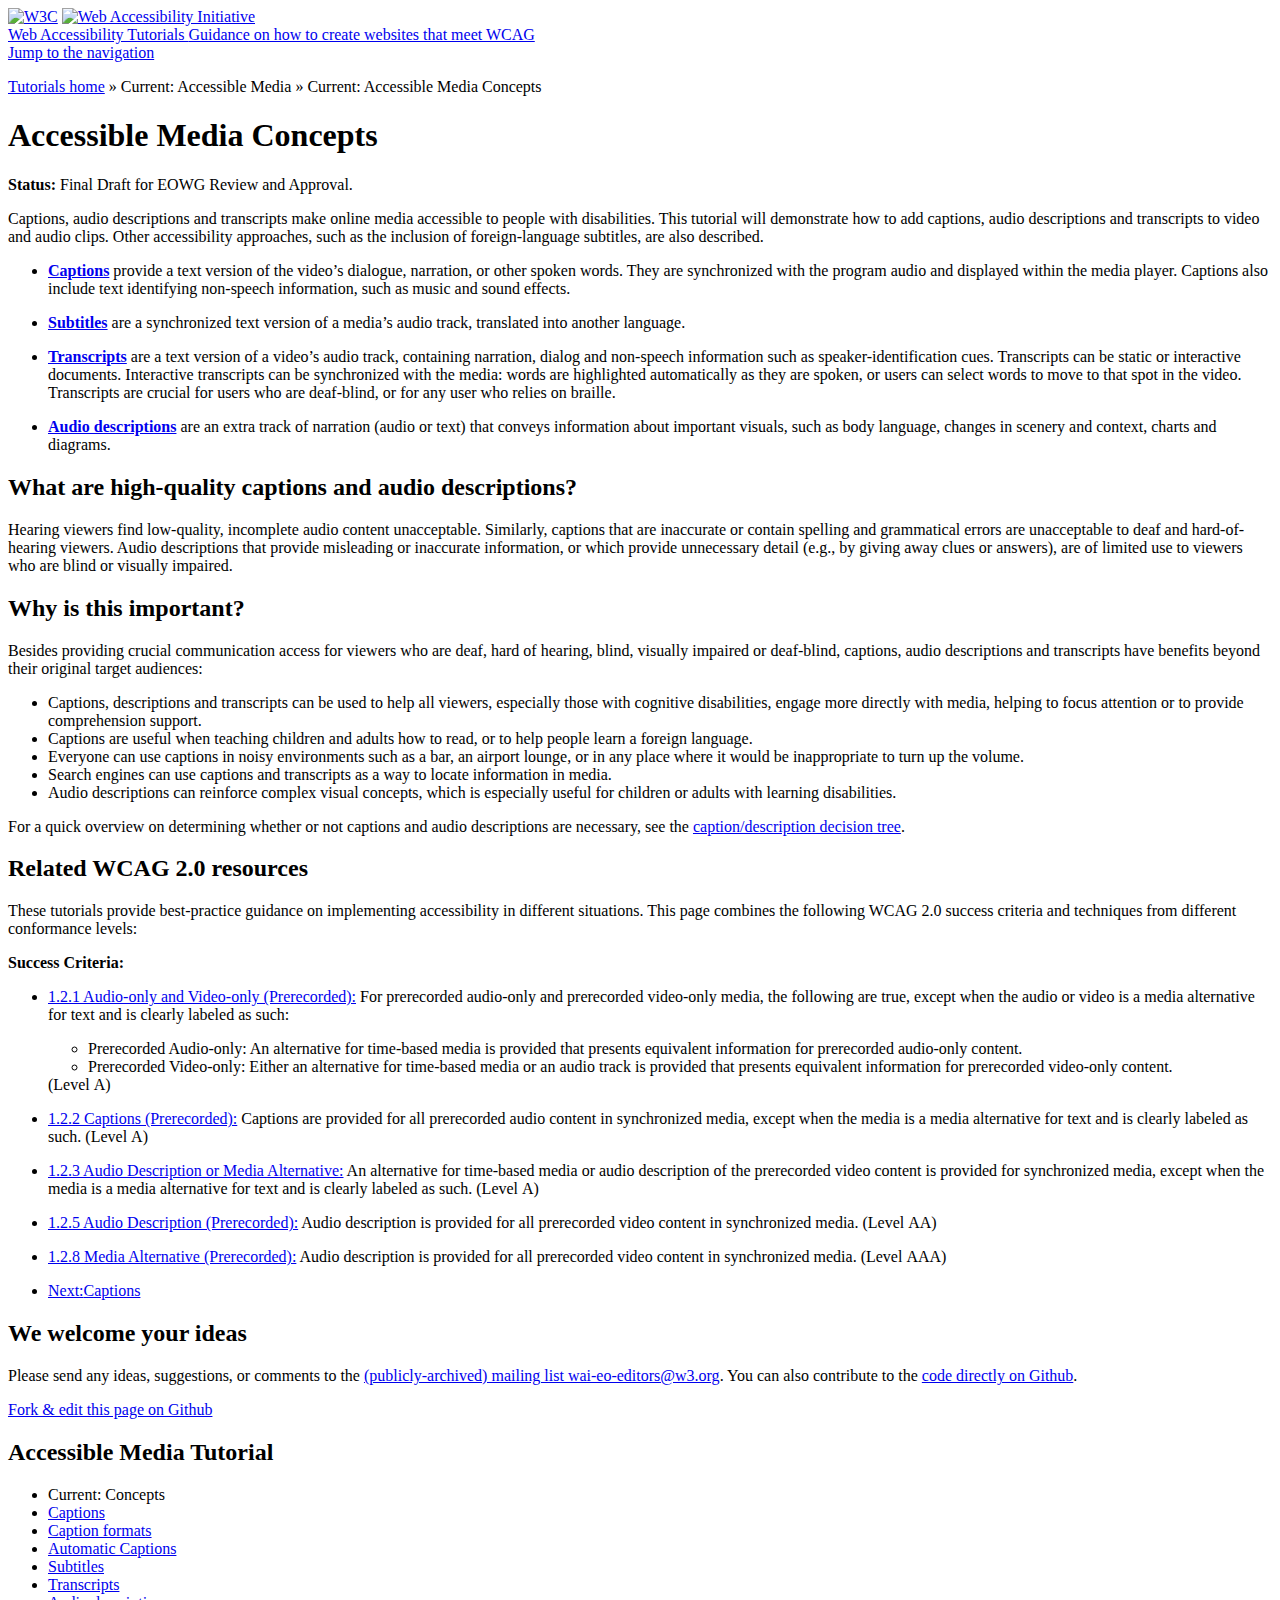
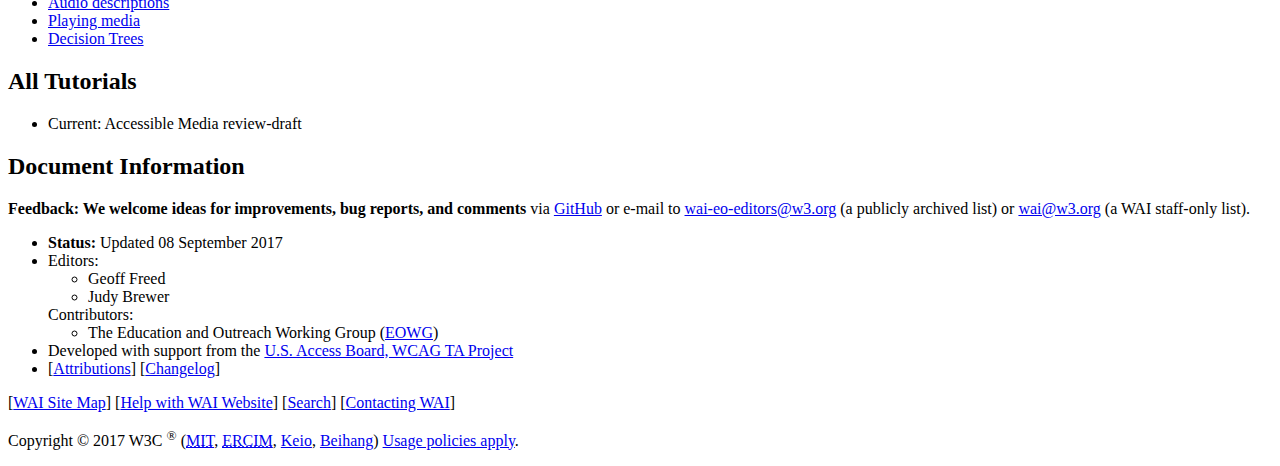
==== accessible-media/index.html @ 7a849d31 "Automated commit at 2017-09-08 07:54:33 UTC by middleman-deploy 1.0.0" ====
<!doctype html>
<html class="no-js no-svg" lang="en">
<head>
  <meta charset="utf-8">
  <title>
  Accessible Media Concepts
  
    
       &bull; Accessible Media
    
  
  &bull; WAI Web Accessibility Tutorials
  </title>
  <link rel="canonical" href="https://www.w3.org/WAI/tutorials/accessible-media/" />
  <meta name="viewport" content="width=device-width">
  <link href="../stylesheets/wai-act-1949c06f.css" rel="stylesheet" type="text/css" />
  <script src="../javascripts/modernizr-a1c597b5.js" type="text/javascript"></script>
  <link rel="mask-icon" href="../img/w3cwai-maskicon-cf2cdf03.svg" color="#003366">
</head>
<body class="texts">
  <header role="banner">
    <div class="w3c-wai-header">
      <a href="http://w3.org/"><img alt="W3C" width="90" src="../img/w3c-bde9a11f.svg" /></a>
      <a href="http://w3.org/WAI/" class="wai"><img alt="Web Accessibility Initiative" src="../img/wai-590850fc.svg" /></a>
    </div>
    <div class="page-title">
      <a class="" href="../">Web Accessibility Tutorials <span class="subheading">Guidance on how to create websites that meet WCAG</span></a>
    </div>
  </header>
  <div class="with-side-menu">
    <nav aria-label="Skip links" role="navigation">
      <a href="#nav" class="btn btn-jump">Jump to the navigation</a>
    </nav>
<main role="main" class="content review-draft">
  <article role="article">
    <header class="tutorial-heading">
      <nav class="breadcrumb" aria-label="Breadcrumbs" role="navigation">
        <p>
          <span class="home"><a class="" href="../"><span class="count"></span><span class="txt">Tutorials home</span></a></span> <span class="icon icon-chevron-right"></span><span class="visuallyhidden">»</span>
          <span class="other">
            
            
              <span class="current-a"><span class="count"></span><span class="txt"><span class="visuallyhidden">Current: </span>Accessible Media</span></span> <span class="icon icon-chevron-right"></span><span class="visuallyhidden">»</span>
            
            <span class="current-a"><span class="count"></span><span class="txt"><span class="visuallyhidden">Current: </span>Accessible Media Concepts</span></span>
          </span>
        </p>
      </nav>
      <h1>
        Accessible Media Concepts
      </h1>
    </header>

    
    
    
      <div class="status">
        <p><strong>Status:</strong> Final Draft for EOWG Review and Approval.</p>
      </div>
    


    <div class="inner">

      

              
      


      <p>Captions, audio descriptions and transcripts make online media accessible to people with disabilities. This tutorial will demonstrate how to add captions, audio descriptions and transcripts to video and audio clips. Other accessibility approaches, such as the inclusion of foreign-language subtitles, are also described.</p>

<ul>
  <li>
    <p><a href="production-captions/"><strong>Captions</strong></a> provide a text version of the video’s dialogue, narration, or other spoken words. They are synchronized with the program audio and displayed within the media player. Captions also include text identifying non-speech information, such as music and sound effects.</p>
  </li>
  <li>
    <p><a href="subtitles/"><strong>Subtitles</strong></a> are a synchronized text version of a media’s audio track, translated into another language.</p>
  </li>
  <li>
    <p><a href="transcript/"><strong>Transcripts</strong></a> are a text version of a video’s audio track, containing narration, dialog and non-speech information such as speaker-identification cues. Transcripts can be static or interactive documents. Interactive transcripts can be synchronized with the media: words are highlighted automatically as they are spoken, or users can select words to move to that spot in the video.  Transcripts are crucial for users who are deaf-blind, or for any user who relies on braille.</p>
  </li>
  <li>
    <p><a href="production-audio-description/"><strong>Audio descriptions</strong></a> are an extra track of narration (audio or text) that conveys information about important visuals, such as body language, changes in scenery and context, charts and diagrams.</p>
  </li>
</ul>

<h2 id="what-are-high-quality-captions-and-audio-descriptions">What are high-quality captions and audio descriptions?</h2>

<p>Hearing viewers find low-quality, incomplete audio content unacceptable. Similarly, captions that are inaccurate or contain spelling and grammatical errors are unacceptable to deaf and hard-of-hearing viewers. Audio descriptions that provide misleading or inaccurate information, or which provide unnecessary detail (e.g., by giving away clues or answers), are of limited use to viewers who are blind or visually impaired.</p>

<h2 id="why-is-this-important">Why is this important?</h2>

<p>Besides providing crucial communication access for viewers who are deaf, hard of hearing, blind, visually impaired or deaf-blind, captions, audio descriptions and transcripts have benefits beyond their original target
audiences:</p>

<ul>
  <li>Captions, descriptions and transcripts can be used to help all viewers, especially those with cognitive disabilities, engage more directly with media, helping to focus attention or to provide comprehension support.</li>
  <li>Captions are useful when teaching children and adults how to read,
or to help people learn a foreign language.</li>
  <li>Everyone can use captions in noisy
environments such as a bar, an airport lounge, or in any place
where it would be inappropriate to turn up the volume.</li>
  <li>Search engines can use captions and transcripts as a way to locate information in media.</li>
  <li>Audio descriptions can reinforce complex visual concepts, which is
especially useful for children or adults with learning disabilities.</li>
</ul>

<p>For a quick overview on determining whether or not captions and audio
descriptions are necessary, see the <a href="decision-tree/">caption/description decision
tree</a>.</p>



      <div class="resources">
  <h2 id="related">Related WCAG 2.0 resources</h2>
  <div class="resources-inner">
	  <p>These tutorials provide best-practice guidance on implementing accessibility in different situations. This page combines the following WCAG 2.0 success criteria and techniques from different conformance levels:</p>
	  
	    <p><strong>Success Criteria:</strong></p>
	    <ul>
	      
	        
	          
	        
	      
	        
	          
	            <li><p><a href="https://www.w3.org/WAI/WCAG20/quickref/#qr-media-equiv-av-only-alt">1.2.1 Audio-only and Video-only (Prerecorded):</a> For prerecorded audio-only and prerecorded video-only media, the following are true, except when the audio or video is a media alternative for text and is clearly labeled as such:<ul><li>Prerecorded Audio-only: An alternative for time-based media is provided that presents equivalent information for prerecorded audio-only content.</li><li>Prerecorded Video-only: Either an alternative for time-based media or an audio track is provided that presents equivalent information for prerecorded video-only content.</li></ul> (Level&nbsp;A)</p></li>
	          
	        
	      
	        
	          
	            <li><p><a href="https://www.w3.org/WAI/WCAG20/quickref/#qr-media-equiv-captions">1.2.2 Captions (Prerecorded):</a> Captions are provided for all prerecorded audio content in synchronized media, except when the media is a media alternative for text and is clearly labeled as such. (Level&nbsp;A)</p></li>
	          
	        
	      
	        
	          
	            <li><p><a href="https://www.w3.org/WAI/WCAG20/quickref/#qr-media-equiv-audio-desc">1.2.3 Audio Description or Media Alternative:</a> An alternative for time-based media or audio description of the prerecorded video content is provided for synchronized media, except when the media is a media alternative for text and is clearly labeled as such. (Level&nbsp;A)</p></li>
	          
	        
	      
	        
	          
	            <li><p><a href="https://www.w3.org/WAI/WCAG20/quickref/#qr-media-equiv-audio-desc-only">1.2.5 Audio Description (Prerecorded):</a> Audio description is provided for all prerecorded video content in synchronized media. (Level&nbsp;AA)</p></li>
	          
	        
	      
	        
	          
	        
	      
	        
	          
	            <li><p><a href="https://www.w3.org/WAI/WCAG20/quickref/#qr-media-equiv-text-doc">1.2.8 Media Alternative (Prerecorded):</a> Audio description is provided for all prerecorded video content in synchronized media. (Level&nbsp;AAA)</p></li>
	          
	        
	      
	        
	          
	        
	      
	        
	          
	        
	      
	        
	          
	        
	      
	        
	          
	        
	      
	        
	          
	        
	      
	        
	          
	        
	      
	        
	          
	        
	      
	        
	          
	        
	      
	        
	          
	        
	      
	        
	          
	        
	      
	        
	          
	        
	      
	        
	          
	        
	      
	        
	          
	        
	      
	        
	          
	        
	      
	        
	          
	        
	      
	        
	          
	        
	      
	        
	          
	        
	      
	        
	          
	        
	      
	        
	          
	        
	      
	        
	          
	        
	      
	        
	          
	        
	      
	        
	          
	        
	      
	        
	          
	        
	      
	        
	          
	        
	      
	    </ul>
	  
	  
  </div>
</div>


      <nav role="navigation" aria-label="Previous/Next" id="tools">
  <ul>
    
      
      
        
        
          <li class="next">
            <span><a rel="next" class="" href="production-captions/"><span class="count"></span><span class="txt"><span class="dir">Next:</span><span class="title">Captions</span></span></a></span>
          </li>
        
      
      
        
        
      
      
        
        
      
      
        
        
      
      
        
        
      
      
        
        
      
      
        
        
      
      
        
        
      
    
  </ul>
</nav>


      <aside class="side-box github" role="complementary">
  <h2 class="heading">We welcome your ideas</h2>
  <p>Please send any ideas, suggestions, or comments to the <a href="mailto:wai-eo-editors@w3.org?subject=[Tutorial%20Feedback]">(publicly-archived) mailing list wai-eo-editors@w3.org</a>. You can also contribute to the <a href="https://github.com/w3c/wai-media-intro" rel="nofollow">code directly on Github</a>.</p>

	<div class="editpage">
  	<a class="btn" href="https://github.com/w3c/wai-media-intro/blob/master/source/accessible-media/index.html.erb.md">Fork &amp; edit this page on Github</a>
	</div>

</aside>


    </div>
  </article>
</main>
<div class="navigation">
  <nav role="navigation" aria-label="Main" id="nav">
    <h2 class="list-heading" id="list-heading-tutorials">
      
        Accessible Media Tutorial
      
    </h2>
    <ul aria-labelledby="list-heading-tutorials">

        

      
        
          <li class="intro"><span class="current-a"><span class="count"></span><span class="txt"><span class="visuallyhidden">Current: </span>Concepts</span></span></li>
        
        
          
            <li><a class="" href="production-captions/"><span class="count"></span><span class="txt">Captions</span></a></li>
          
        
          
            <li><a class="" href="formats/"><span class="count"></span><span class="txt">Caption formats</span></a></li>
          
        
          
            <li><a class="" href="automatically-generated-captions/"><span class="count"></span><span class="txt">Automatic Captions</span></a></li>
          
        
          
            <li><a class="" href="subtitles/"><span class="count"></span><span class="txt">Subtitles</span></a></li>
          
        
          
            <li><a class="" href="transcript/"><span class="count"></span><span class="txt">Transcripts</span></a></li>
          
        
          
            <li><a class="" href="production-audio-description/"><span class="count"></span><span class="txt">Audio descriptions</span></a></li>
          
        
          
            <li><a class="" href="playing/"><span class="count"></span><span class="txt">Playing media</span></a></li>
          
        
          
            <li><a class="" href="decision-tree/"><span class="count"></span><span class="txt">Decision Trees</span></a></li>
          
        
      
    </ul>
    <h2 class="list-heading" id="list-heading-topics">
  All Tutorials
</h2>
<ul class="topics" aria-labelledby="list-heading-topics">
  <li><span class="current-a"><span class="count"></span><span class="txt"><span class="visuallyhidden">Current: </span>Accessible Media <span class="status">review-draft</span></span></span></li>
</ul>

  </nav>
</div>
  </div>
	<footer id="footer" role="contentinfo" aria-labelledby="wai_footerheading">
    <div>
		<h2 id="wai_footerheading">Document Information</h2>
    <p><strong>Feedback: We welcome ideas for improvements, bug reports, and comments</strong> via <a href="https://github.com/w3c/wai-tutorials">GitHub</a> or e-mail to <a href="mailto:wai-eo-editors@w3.org">wai-eo-editors@w3.org</a> (a publicly archived list) or <a href="mailto:wai@w3.org">wai@w3.org</a> (a WAI staff-only list).</p>
		<ul>
			<li><strong>Status:</strong>
				
	      	Updated
	      
	      08 September 2017
	      
			</li>
      <li>
  Editors:
  <ul class="inline">
    <li>Geoff Freed</li><li>Judy Brewer</li>
  </ul>

  Contributors:
  <ul class="inline">
    <li>The Education and Outreach Working Group (<a href="https://www.w3.org/WAI/EO/">EOWG</a>)</li>
  </ul>
</li>

<li>
  Developed with support from the <a href="https://www.w3.org/WAI/WCAGTA/">U.S. Access Board, WCAG TA Project</a>
</li>

      <li>[<a class="" href="../attributions/"><span class="count"></span><span class="txt">Attributions</span></a>]  [<a class="" href="../changelog/"><span class="count"></span><span class="txt">Changelog</span></a>]</li>
    </ul>
    <p>
    	[<a href="https://www.w3.org/WAI/sitemap.html">WAI Site Map</a>]
    	[<a href="https://www.w3.org/WAI/sitehelp.html">Help with WAI Website</a>]
    	[<a href="https://www.w3.org/WAI/search.php">Search</a>]
    	[<a href="https://www.w3.org/WAI/contacts">Contacting WAI</a>]
		</p>
    <div class="copyright">
        <p>
	        Copyright &#xA9; 2017 W3C <sup>&#xAE;</sup> (<a href="http://www.csail.mit.edu/"><abbr title="Massachusetts Institute of Technology">MIT</abbr></a>, <a href="http://www.ercim.eu/"><abbr title="European Research Consortium for Informatics and Mathematics">ERCIM</abbr></a>, <a href="http://www.keio.ac.jp/">Keio</a>, <a href="http://ev.buaa.edu.cn/">Beihang</a>) <a href="/Consortium/Legal/ipr-notice">Usage policies apply</a>.
        </p>
      </div><!-- ends copyright -->
    </div>
	</footer>
	<script src="../javascripts/main-818b5637.js" type="text/javascript"></script>
  <!-- Piwik -->
  <script type="text/javascript">
  var _paq = _paq || [];
  _paq.push(["setDomains", ["*.www.w3.org/WAI"]]);
  _paq.push(['trackPageView']);
  _paq.push(['enableLinkTracking']);
  (function() {
  var u="//www.w3.org/analytics/piwik/";
  _paq.push(['setTrackerUrl', u+'piwik.php']);
  _paq.push(['setSiteId', 328]);
  var d=document, g=d.createElement('script'),
  s=d.getElementsByTagName('script')[0];
  g.type='text/javascript'; g.async=true; g.defer=true; g.src=u+'piwik.js';
  s.parentNode.insertBefore(g,s);
  })();
  </script>
  <noscript><p><img src="//www.w3.org/analytics/piwik/piwik.php?idsite=328"
  style="border:0;" alt="" /></p></noscript>
  <!-- End Piwik Code -->
	</body>
</html>
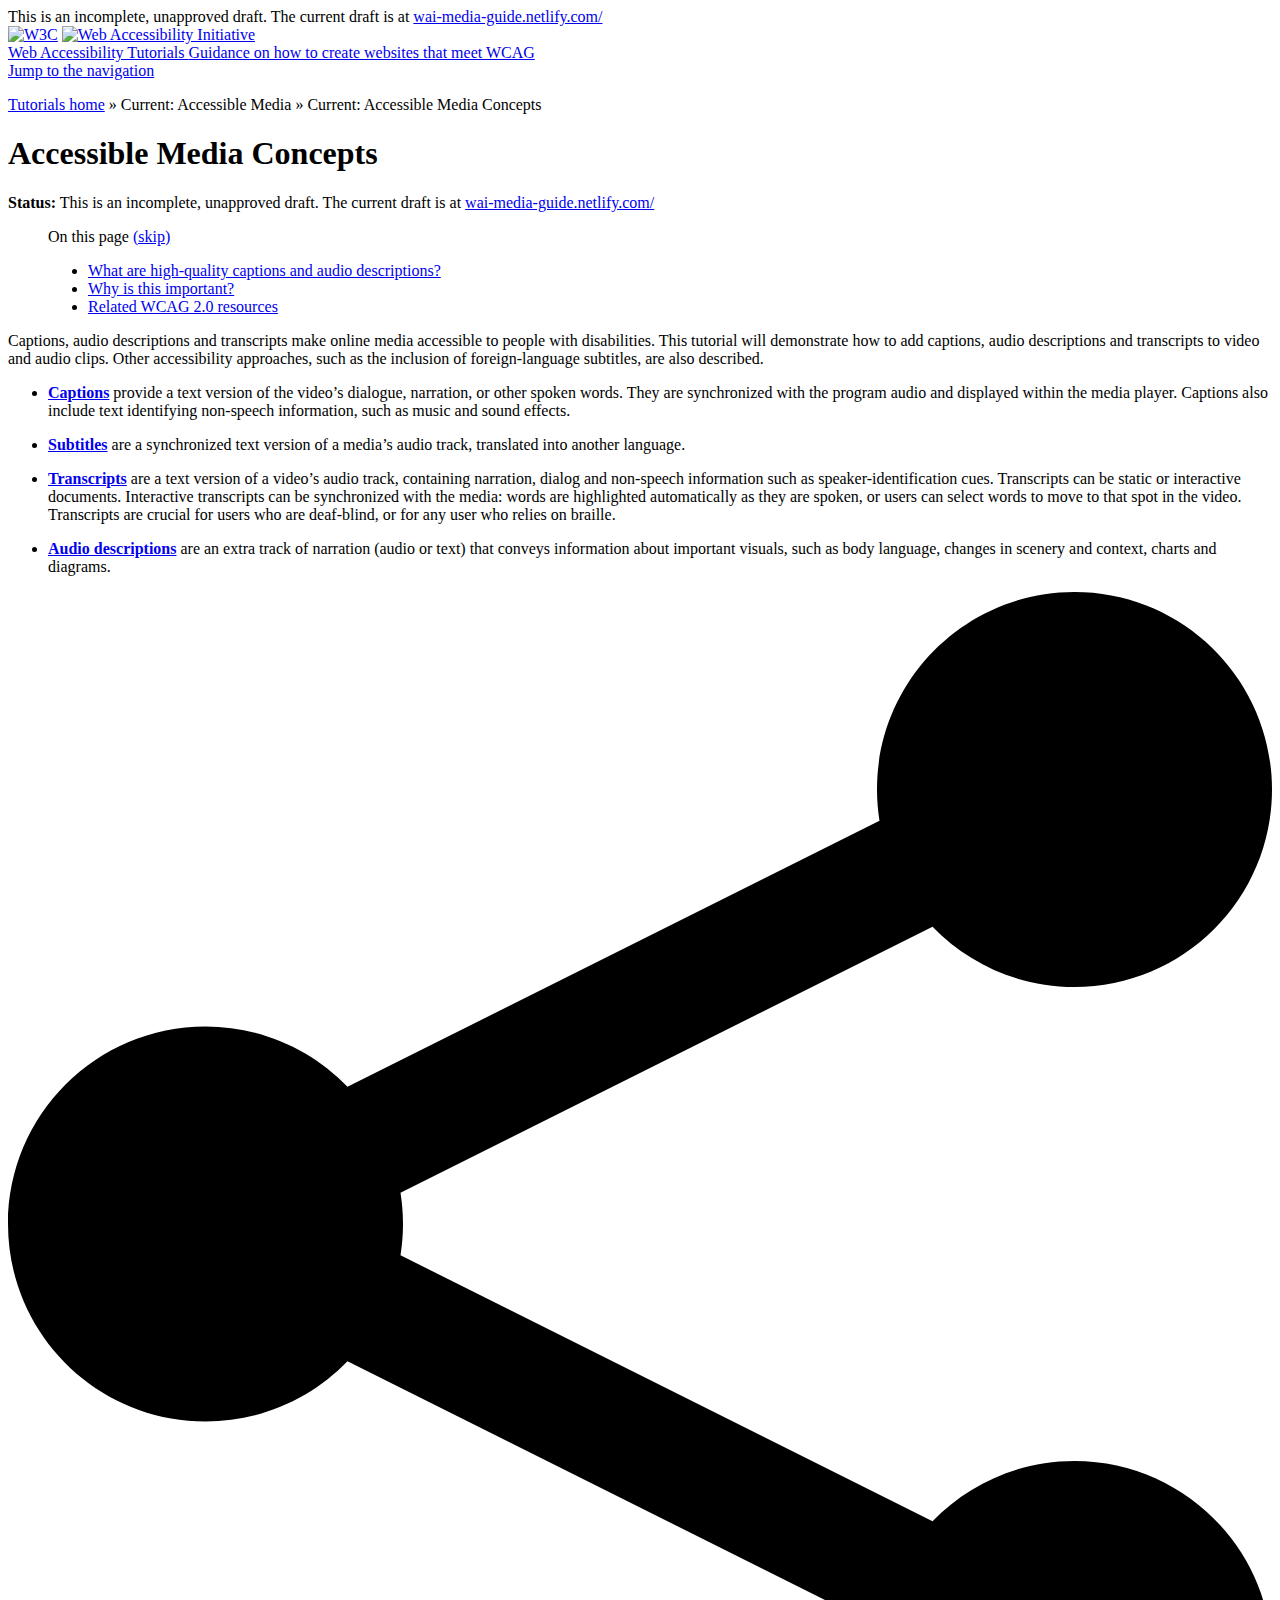
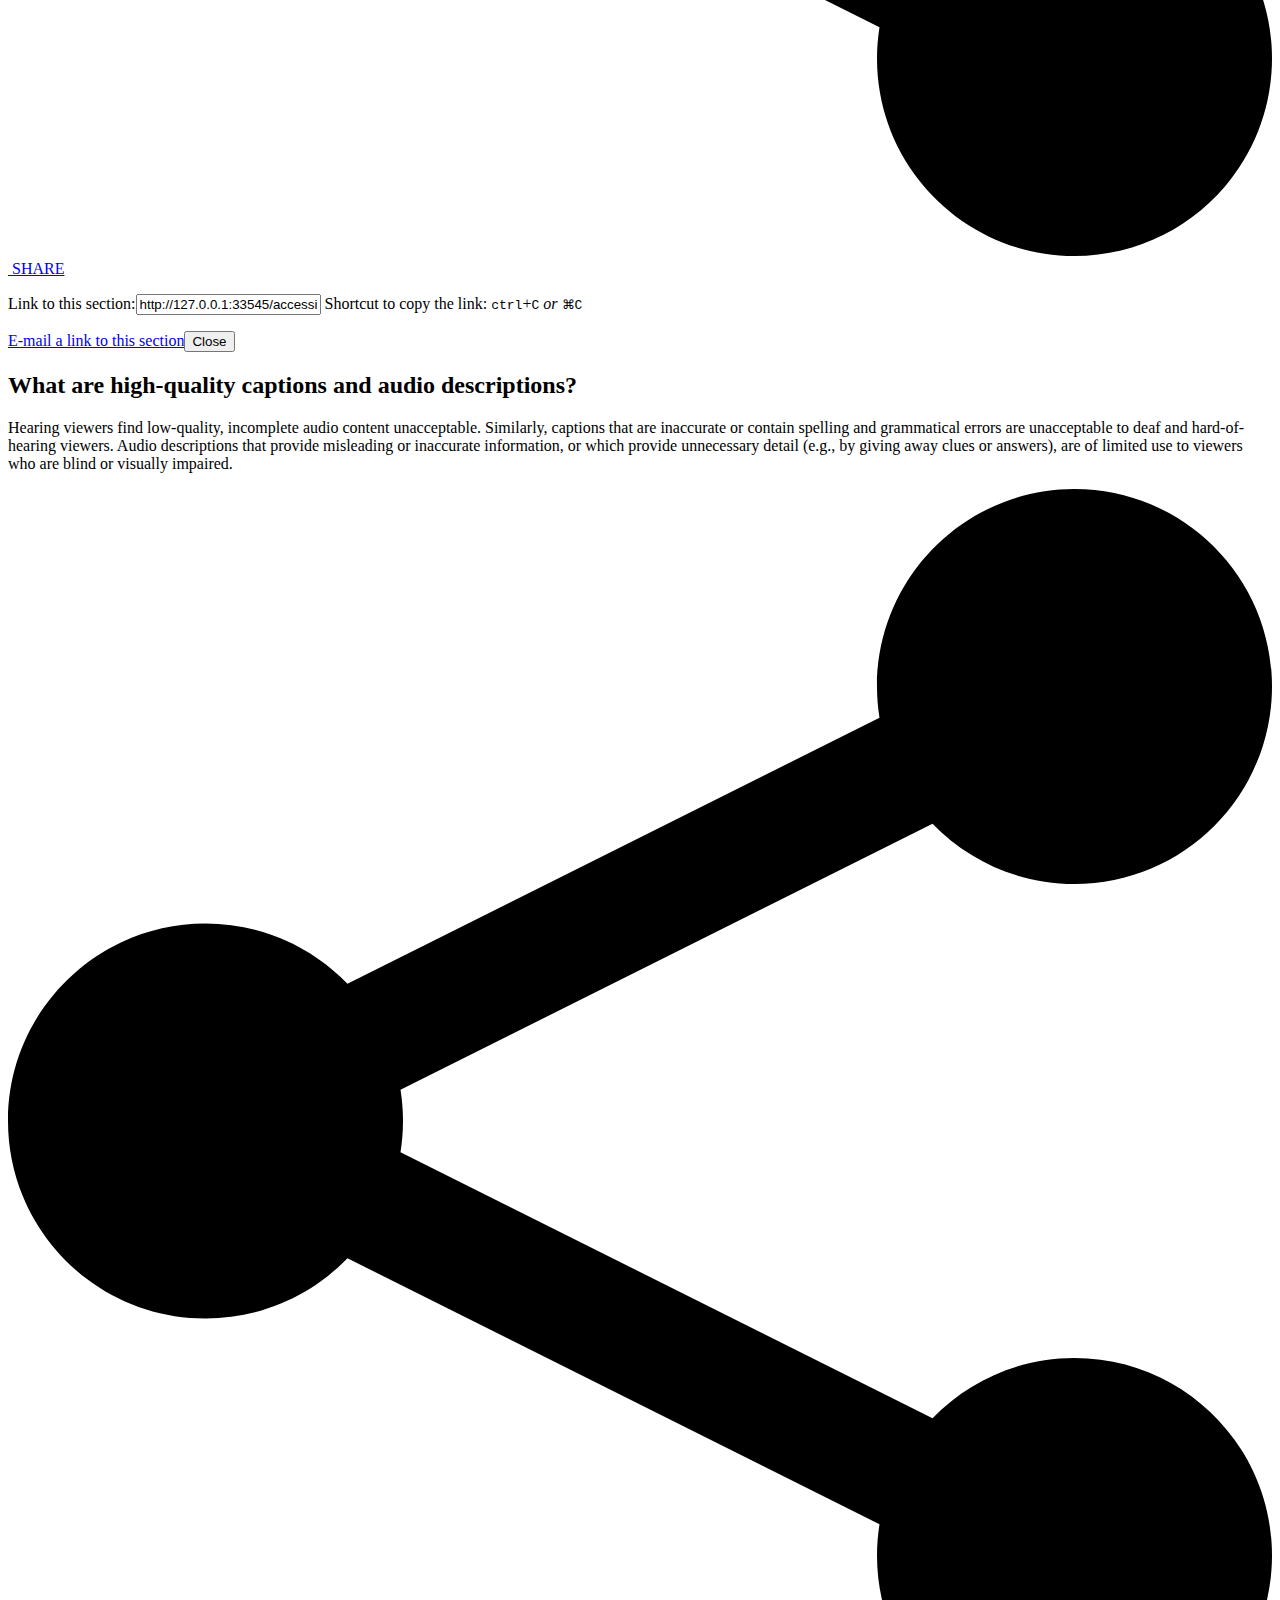
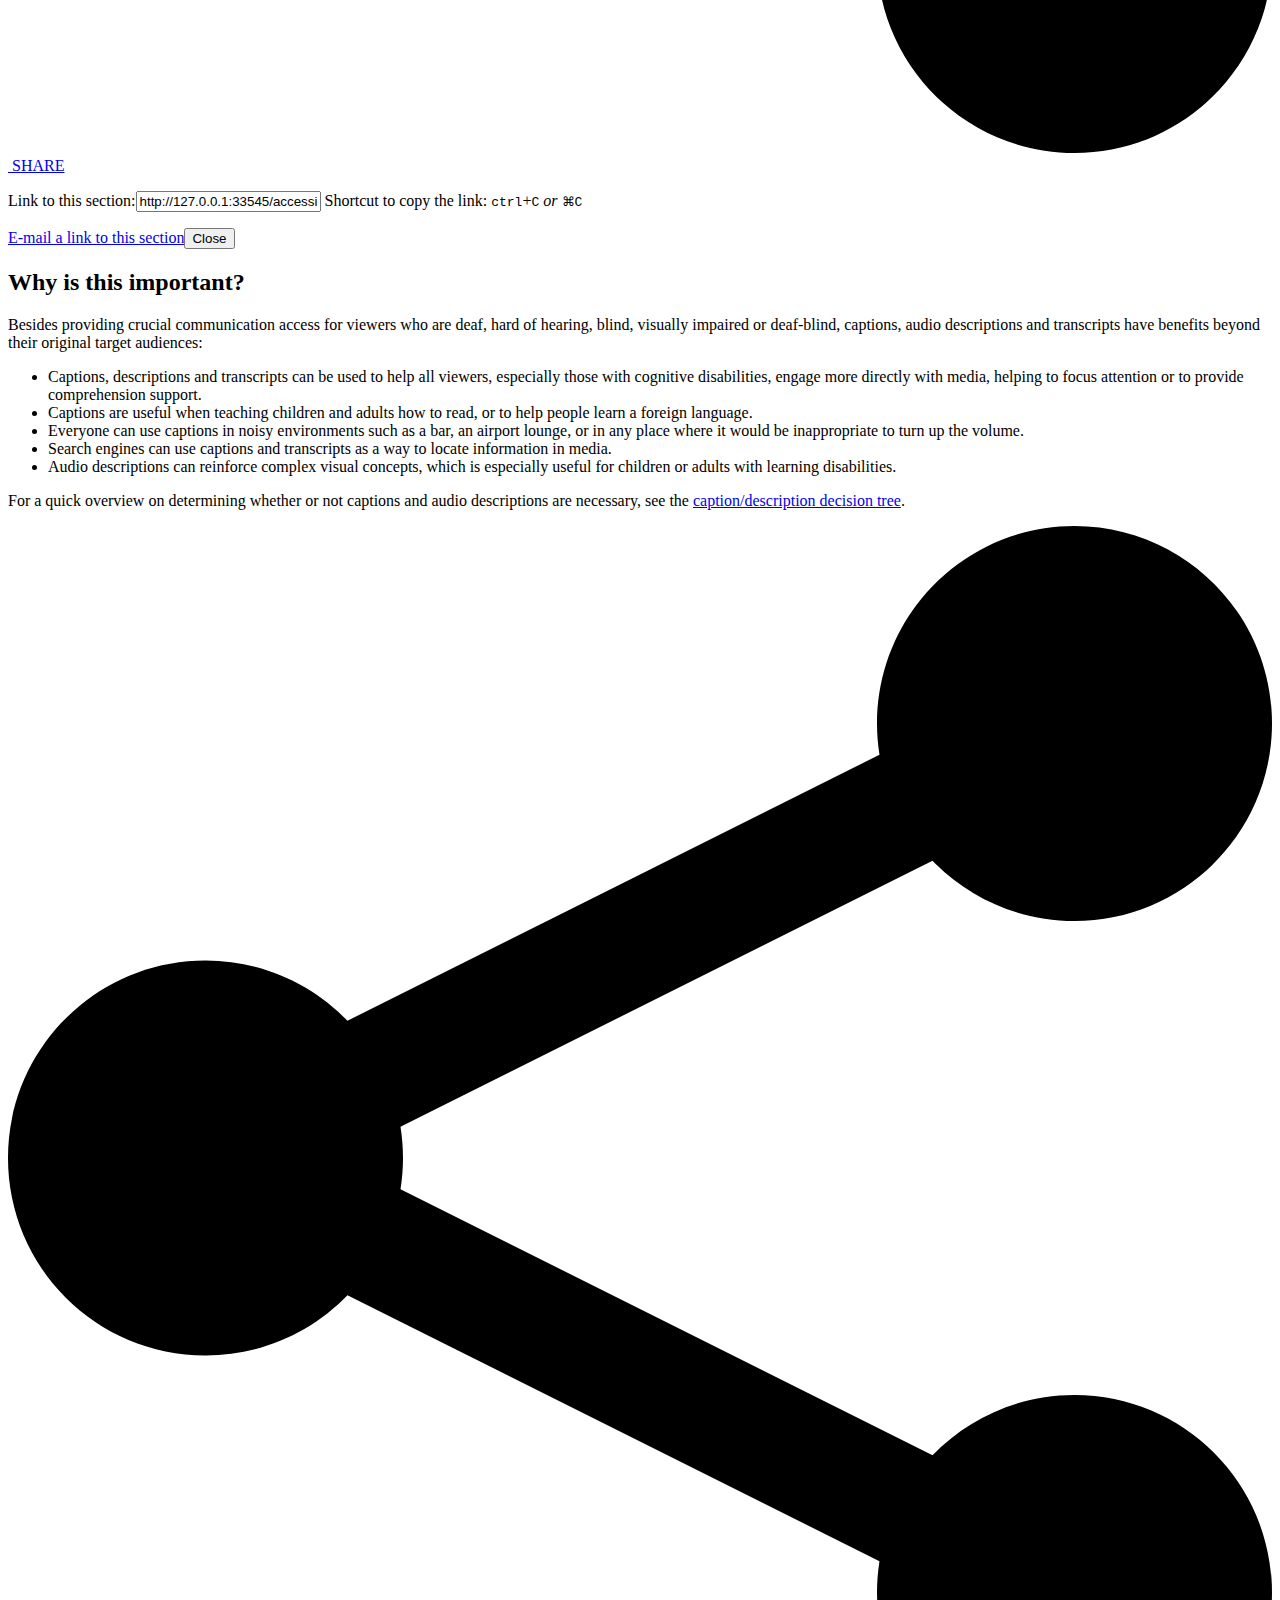
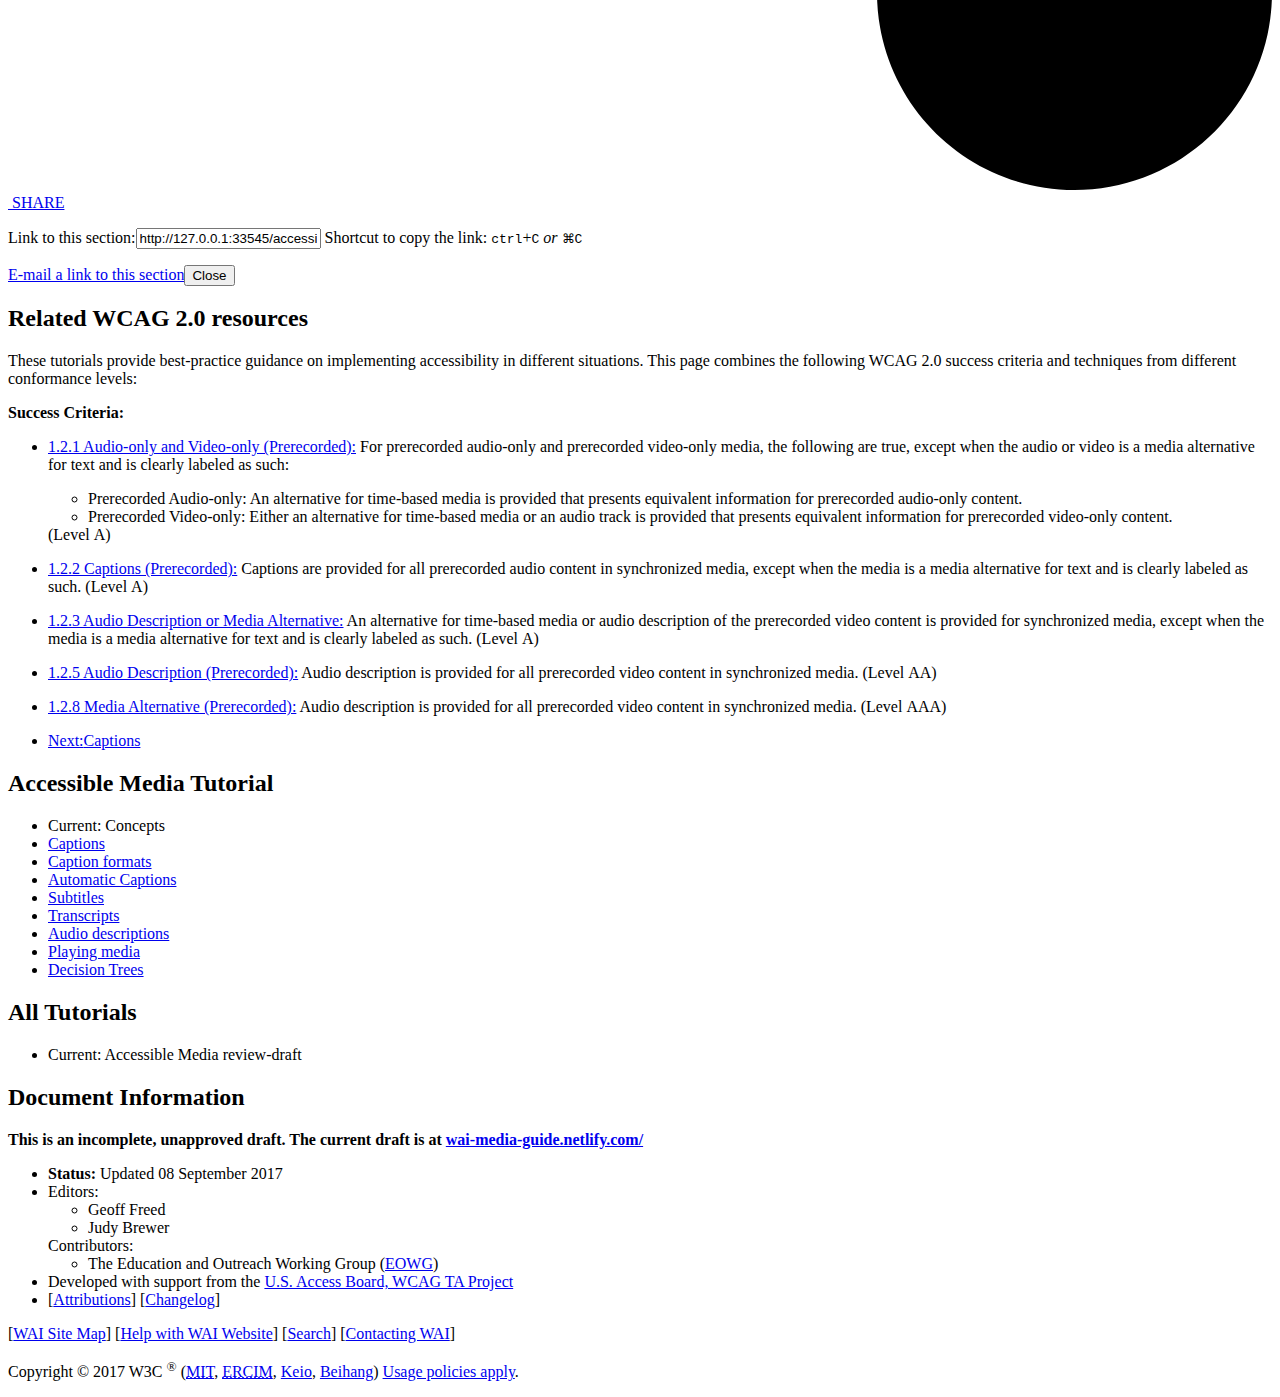
==== commit b724e3eb: "Point to netlify preview, ask robots to no-index the pages" ====
--- a/accessible-media/index.html
+++ b/accessible-media/index.html
@@ -4,14 +4,14 @@
   <meta charset="utf-8">
   <title>
   Accessible Media Concepts
-  
-    
+
+
        &bull; Accessible Media
-    
-  
+
+
   &bull; WAI Web Accessibility Tutorials
   </title>
-  <link rel="canonical" href="https://www.w3.org/WAI/tutorials/accessible-media/" />
+  <meta name="robots" content="noindex">
   <meta name="viewport" content="width=device-width">
   <link href="../stylesheets/wai-act-1949c06f.css" rel="stylesheet" type="text/css" />
   <script src="../javascripts/modernizr-a1c597b5.js" type="text/javascript"></script>
@@ -38,10 +38,10 @@
         <p>
           <span class="home"><a class="" href="../"><span class="count"></span><span class="txt">Tutorials home</span></a></span> <span class="icon icon-chevron-right"></span><span class="visuallyhidden">»</span>
           <span class="other">
-            
-            
+
+
               <span class="current-a"><span class="count"></span><span class="txt"><span class="visuallyhidden">Current: </span>Accessible Media</span></span> <span class="icon icon-chevron-right"></span><span class="visuallyhidden">»</span>
-            
+
             <span class="current-a"><span class="count"></span><span class="txt"><span class="visuallyhidden">Current: </span>Accessible Media Concepts</span></span>
           </span>
         </p>
@@ -51,21 +51,21 @@
       </h1>
     </header>
 
-    
-    
-    
+
+
+
       <div class="status">
-        <p><strong>Status:</strong> Final Draft for EOWG Review and Approval.</p>
+        <p><strong>Status:</strong> This is an incomplete, unapproved draft. The current draft is at <a href="https://wai-media-guide.netlify.com/">wai-media-guide.netlify.com/</a></p>
       </div>
-    
+
 
 
     <div class="inner">
 
-      
-
-              
-      
+
+
+
+
 
 
       <p>Captions, audio descriptions and transcripts make online media accessible to people with disabilities. This tutorial will demonstrate how to add captions, audio descriptions and transcripts to video and audio clips. Other accessibility approaches, such as the inclusion of foreign-language subtitles, are also described.</p>
@@ -116,205 +116,194 @@
   <h2 id="related">Related WCAG 2.0 resources</h2>
   <div class="resources-inner">
 	  <p>These tutorials provide best-practice guidance on implementing accessibility in different situations. This page combines the following WCAG 2.0 success criteria and techniques from different conformance levels:</p>
-	  
+
 	    <p><strong>Success Criteria:</strong></p>
 	    <ul>
-	      
-	        
-	          
-	        
-	      
-	        
-	          
+
+
+
+
+
+
+
 	            <li><p><a href="https://www.w3.org/WAI/WCAG20/quickref/#qr-media-equiv-av-only-alt">1.2.1 Audio-only and Video-only (Prerecorded):</a> For prerecorded audio-only and prerecorded video-only media, the following are true, except when the audio or video is a media alternative for text and is clearly labeled as such:<ul><li>Prerecorded Audio-only: An alternative for time-based media is provided that presents equivalent information for prerecorded audio-only content.</li><li>Prerecorded Video-only: Either an alternative for time-based media or an audio track is provided that presents equivalent information for prerecorded video-only content.</li></ul> (Level&nbsp;A)</p></li>
-	          
-	        
-	      
-	        
-	          
+
+
+
+
+
 	            <li><p><a href="https://www.w3.org/WAI/WCAG20/quickref/#qr-media-equiv-captions">1.2.2 Captions (Prerecorded):</a> Captions are provided for all prerecorded audio content in synchronized media, except when the media is a media alternative for text and is clearly labeled as such. (Level&nbsp;A)</p></li>
-	          
-	        
-	      
-	        
-	          
+
+
+
+
+
 	            <li><p><a href="https://www.w3.org/WAI/WCAG20/quickref/#qr-media-equiv-audio-desc">1.2.3 Audio Description or Media Alternative:</a> An alternative for time-based media or audio description of the prerecorded video content is provided for synchronized media, except when the media is a media alternative for text and is clearly labeled as such. (Level&nbsp;A)</p></li>
-	          
-	        
-	      
-	        
-	          
+
+
+
+
+
 	            <li><p><a href="https://www.w3.org/WAI/WCAG20/quickref/#qr-media-equiv-audio-desc-only">1.2.5 Audio Description (Prerecorded):</a> Audio description is provided for all prerecorded video content in synchronized media. (Level&nbsp;AA)</p></li>
-	          
-	        
-	      
-	        
-	          
-	        
-	      
-	        
-	          
+
+
+
+
+
+
+
+
+
 	            <li><p><a href="https://www.w3.org/WAI/WCAG20/quickref/#qr-media-equiv-text-doc">1.2.8 Media Alternative (Prerecorded):</a> Audio description is provided for all prerecorded video content in synchronized media. (Level&nbsp;AAA)</p></li>
-	          
-	        
-	      
-	        
-	          
-	        
-	      
-	        
-	          
-	        
-	      
-	        
-	          
-	        
-	      
-	        
-	          
-	        
-	      
-	        
-	          
-	        
-	      
-	        
-	          
-	        
-	      
-	        
-	          
-	        
-	      
-	        
-	          
-	        
-	      
-	        
-	          
-	        
-	      
-	        
-	          
-	        
-	      
-	        
-	          
-	        
-	      
-	        
-	          
-	        
-	      
-	        
-	          
-	        
-	      
-	        
-	          
-	        
-	      
-	        
-	          
-	        
-	      
-	        
-	          
-	        
-	      
-	        
-	          
-	        
-	      
-	        
-	          
-	        
-	      
-	        
-	          
-	        
-	      
-	        
-	          
-	        
-	      
-	        
-	          
-	        
-	      
-	        
-	          
-	        
-	      
-	        
-	          
-	        
-	      
-	        
-	          
-	        
-	      
+
+
+
+
+
+
+
+
+
+
+
+
+
+
+
+
+
+
+
+
+
+
+
+
+
+
+
+
+
+
+
+
+
+
+
+
+
+
+
+
+
+
+
+
+
+
+
+
+
+
+
+
+
+
+
+
+
+
+
+
+
+
+
+
+
+
+
+
+
+
+
+
+
+
+
+
+
+
+
+
+
+
+
+
+
+
+
+
+
+
+
+
+
+
+
+
+
+
+
 	    </ul>
-	  
-	  
+
+
   </div>
 </div>
 
 
       <nav role="navigation" aria-label="Previous/Next" id="tools">
   <ul>
-    
-      
-      
-        
-        
+
+
+
+
+
           <li class="next">
             <span><a rel="next" class="" href="production-captions/"><span class="count"></span><span class="txt"><span class="dir">Next:</span><span class="title">Captions</span></span></a></span>
           </li>
-        
-      
-      
-        
-        
-      
-      
-        
-        
-      
-      
-        
-        
-      
-      
-        
-        
-      
-      
-        
-        
-      
-      
-        
-        
-      
-      
-        
-        
-      
-    
+
+
+
+
+
+
+
+
+
+
+
+
+
+
+
+
+
+
+
+
+
+
+
+
+
+
+
+
+
+
+
   </ul>
 </nav>
-
-
-      <aside class="side-box github" role="complementary">
-  <h2 class="heading">We welcome your ideas</h2>
-  <p>Please send any ideas, suggestions, or comments to the <a href="mailto:wai-eo-editors@w3.org?subject=[Tutorial%20Feedback]">(publicly-archived) mailing list wai-eo-editors@w3.org</a>. You can also contribute to the <a href="https://github.com/w3c/wai-media-intro" rel="nofollow">code directly on Github</a>.</p>
-
-	<div class="editpage">
-  	<a class="btn" href="https://github.com/w3c/wai-media-intro/blob/master/source/accessible-media/index.html.erb.md">Fork &amp; edit this page on Github</a>
-	</div>
-
-</aside>
 
 
     </div>
@@ -323,52 +312,52 @@
 <div class="navigation">
   <nav role="navigation" aria-label="Main" id="nav">
     <h2 class="list-heading" id="list-heading-tutorials">
-      
+
         Accessible Media Tutorial
-      
+
     </h2>
     <ul aria-labelledby="list-heading-tutorials">
 
-        
-
-      
-        
+
+
+
+
           <li class="intro"><span class="current-a"><span class="count"></span><span class="txt"><span class="visuallyhidden">Current: </span>Concepts</span></span></li>
-        
-        
-          
+
+
+
             <li><a class="" href="production-captions/"><span class="count"></span><span class="txt">Captions</span></a></li>
-          
-        
-          
+
+
+
             <li><a class="" href="formats/"><span class="count"></span><span class="txt">Caption formats</span></a></li>
-          
-        
-          
+
+
+
             <li><a class="" href="automatically-generated-captions/"><span class="count"></span><span class="txt">Automatic Captions</span></a></li>
-          
-        
-          
+
+
+
             <li><a class="" href="subtitles/"><span class="count"></span><span class="txt">Subtitles</span></a></li>
-          
-        
-          
+
+
+
             <li><a class="" href="transcript/"><span class="count"></span><span class="txt">Transcripts</span></a></li>
-          
-        
-          
+
+
+
             <li><a class="" href="production-audio-description/"><span class="count"></span><span class="txt">Audio descriptions</span></a></li>
-          
-        
-          
+
+
+
             <li><a class="" href="playing/"><span class="count"></span><span class="txt">Playing media</span></a></li>
-          
-        
-          
+
+
+
             <li><a class="" href="decision-tree/"><span class="count"></span><span class="txt">Decision Trees</span></a></li>
-          
-        
-      
+
+
+
     </ul>
     <h2 class="list-heading" id="list-heading-topics">
   All Tutorials
@@ -383,14 +372,14 @@
 	<footer id="footer" role="contentinfo" aria-labelledby="wai_footerheading">
     <div>
 		<h2 id="wai_footerheading">Document Information</h2>
-    <p><strong>Feedback: We welcome ideas for improvements, bug reports, and comments</strong> via <a href="https://github.com/w3c/wai-tutorials">GitHub</a> or e-mail to <a href="mailto:wai-eo-editors@w3.org">wai-eo-editors@w3.org</a> (a publicly archived list) or <a href="mailto:wai@w3.org">wai@w3.org</a> (a WAI staff-only list).</p>
+    <p><strong>This is an incomplete, unapproved draft. The current draft is at <a href="https://wai-media-guide.netlify.com/">wai-media-guide.netlify.com/</a></strong></p>
 		<ul>
 			<li><strong>Status:</strong>
-				
+
 	      	Updated
-	      
+
 	      08 September 2017
-	      
+
 			</li>
       <li>
   Editors:
